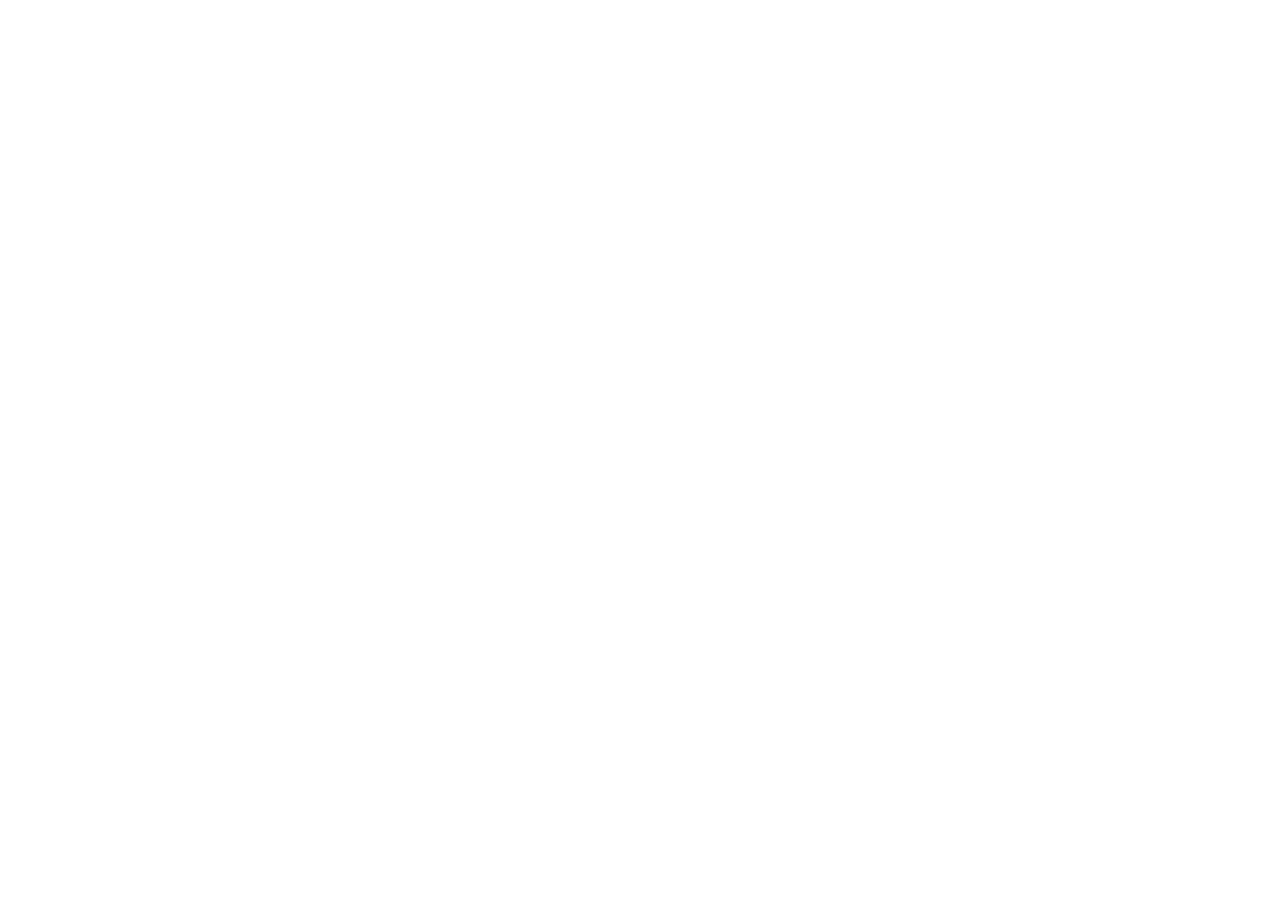
==== index.html @ 625cb3d8 "Criei a página principal" ====
<!DOCTYPE html>
<html lang="pt-br">
<head>
    <meta charset="UTF-8">
    <meta name="viewport" content="width=device-width, initial-scale=1.0">
    <link rel="shortcut icon" href="favicon.ico" type="image/x-icon">
</head>
<body>
    
</body>
</html>
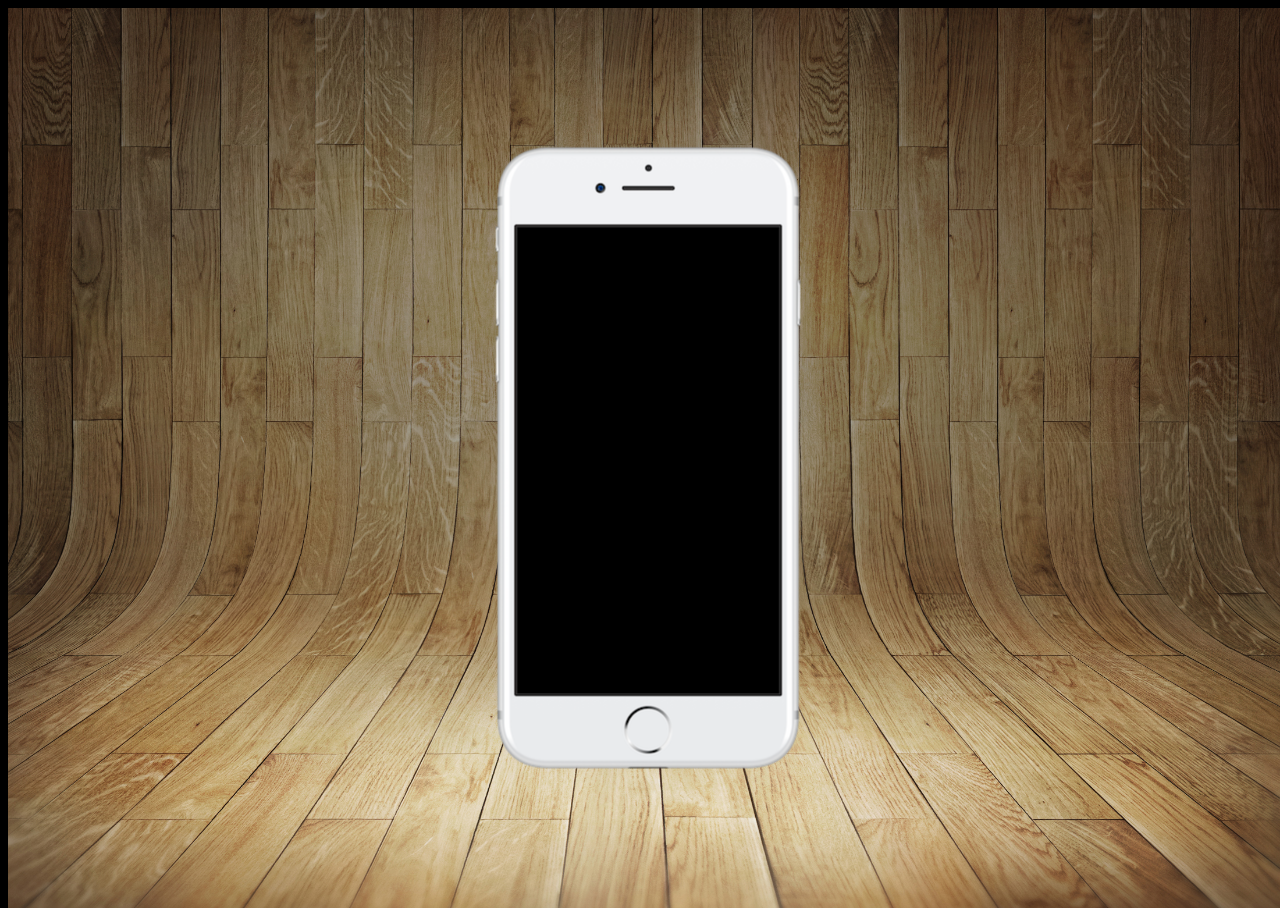
==== commit 714fbb01: "criei o layout" ====
--- a/index.html
+++ b/index.html
@@ -4,8 +4,16 @@
     <meta charset="UTF-8">
     <meta name="viewport" content="width=device-width, initial-scale=1.0">
     <link rel="shortcut icon" href="favicon.ico" type="image/x-icon">
+    <link rel="stylesheet" href="estilos/styles.css">
 </head>
 <body>
-    
+   <main>
+    <section id="telefone">
+
+    </section>
+    <section id="redes-sociais">
+
+    </section>
+   </main> 
 </body>
 </html>--- a/estilos/styles.css
+++ b/estilos/styles.css
@@ -0,0 +1,33 @@
+@charset "UTF8"
+
+* {
+    margin: 0;
+    padding: 0;
+    font-family: Arial, Helvetica, sans-serif;
+}
+html, body {
+    height: 100vh;
+    width: 100vw;
+    background-color: black;
+}
+body {
+    background: url(../imagens/fundo-madeira.jpg) no-repeat top center;
+    background-size: cover;
+    background-attachment: fixed;
+}
+main {
+    height: 100vh;
+    position: relative;
+    
+}
+
+section#telefone {
+    position: absolute;
+    top: 50%;
+    left: 50%;
+    transform: translate(-50%, -50%);
+
+    height: 627px;
+    width: 311px;
+    background: url(../imagens/frame-iphone.png) no-repeat;
+}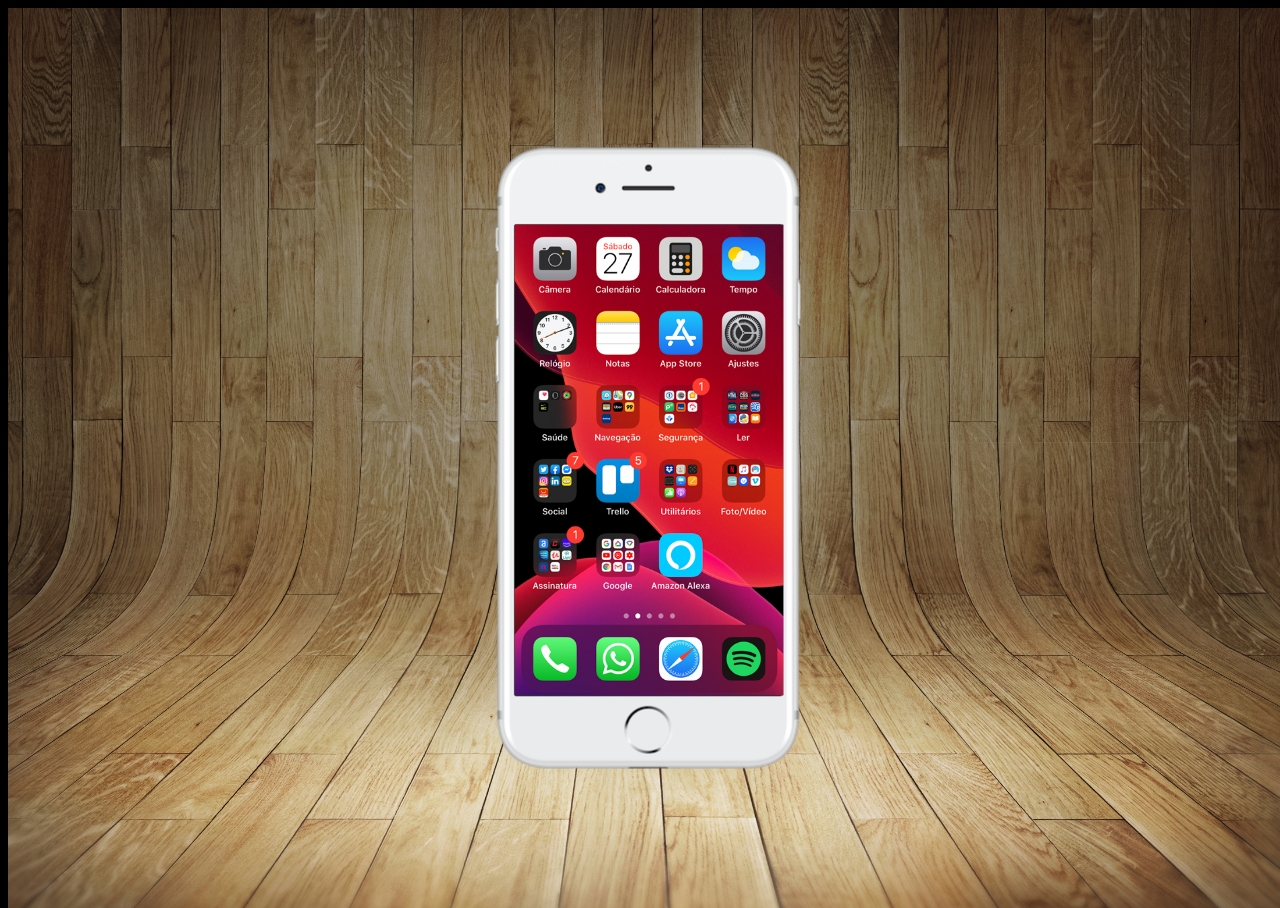
==== commit 50af5fd2: "criei a tela home" ====
--- a/index.html
+++ b/index.html
@@ -9,7 +9,7 @@
 <body>
    <main>
     <section id="telefone">
-
+<iframe src="home.html" name="tela" id="tela" frameborder="0"></iframe>
     </section>
     <section id="redes-sociais">
 
--- a/estilos/styles.css
+++ b/estilos/styles.css
@@ -30,4 +30,12 @@
     height: 627px;
     width: 311px;
     background: url(../imagens/frame-iphone.png) no-repeat;
+}
+
+iframe#tela {
+    position: relative;
+    top: 80px;
+    left: 22px;
+    width: 269px;
+    height: 471px;
 }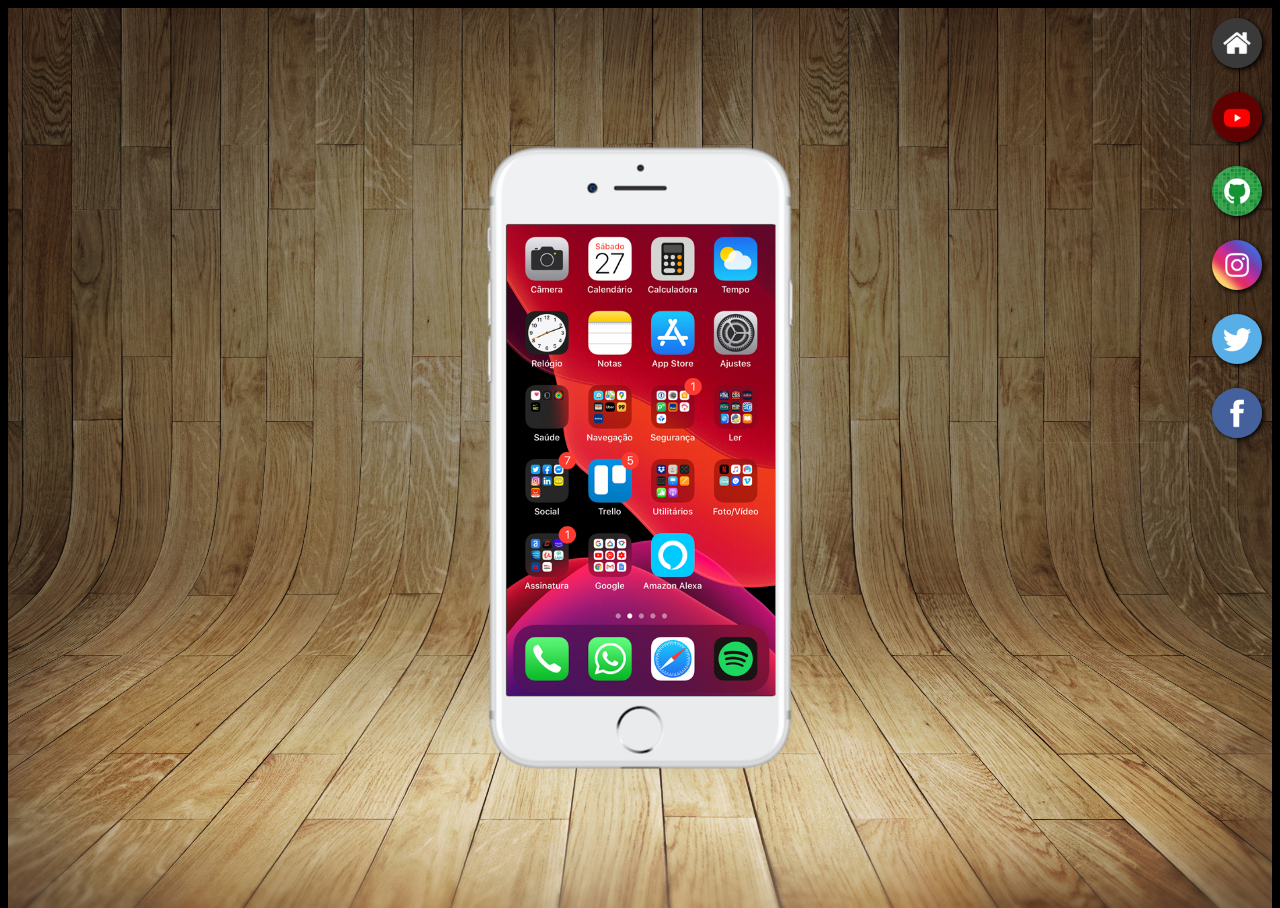
==== commit e3854b6f: "Ok" ====
--- a/index.html
+++ b/index.html
@@ -9,10 +9,15 @@
 <body>
    <main>
     <section id="telefone">
-<iframe src="home.html" name="tela" id="tela" frameborder="0"></iframe>
+<iframe src="home.html" name="tela" id="tela" frameborder="0"> Seu navegador não é compativel</iframe>
     </section>
     <section id="redes-sociais">
-
+<a href="#" target="tela"><img src="imagens/logo-home.jpg" alt="Home"></a><br>
+<a href="youtube.html" target="tela"><img src="imagens/logo-youtube.jpg" alt="Youtube"></a><br>
+<a href="#" target="tela"><img src="imagens/logo-github.jpg" alt="Github"></a><br>
+<a href="#" target="tela"><img src="imagens/logo-instagram.jpg" alt="Instagram"></a><br>
+<a href="#" target="tela"><img src="imagens/logo-twitter.jpg" alt="Twitter"></a><br>
+<a href="#" target="tela"><img src="imagens/logo-facebook.jpg" alt="facebook"></a>
     </section>
    </main> 
 </body>
--- a/estilos/styles.css
+++ b/estilos/styles.css
@@ -7,7 +7,7 @@
 }
 html, body {
     height: 100vh;
-    width: 100vw;
+    
     background-color: black;
 }
 body {
@@ -38,4 +38,22 @@
     left: 22px;
     width: 269px;
     height: 471px;
+}
+section#redes-sociais {
+    text-align: right;
+}
+
+section#redes-sociais img {
+    width: 50px;
+    margin: 10px;
+    border-radius: 50%;
+    box-shadow: 2px 2px 5px black;
+    box-sizing: border-box;
+    
+}
+section#redes-sociais img:hover {
+    border: 2px solid rgba(255, 255, 255, 0.61);
+    transform: translate(-3px, -3px);
+    box-shadow: 5px 5px 10px rgba(0, 0, 0, 0.603);
+    transition: transform 0.7s, border 1s;
 }